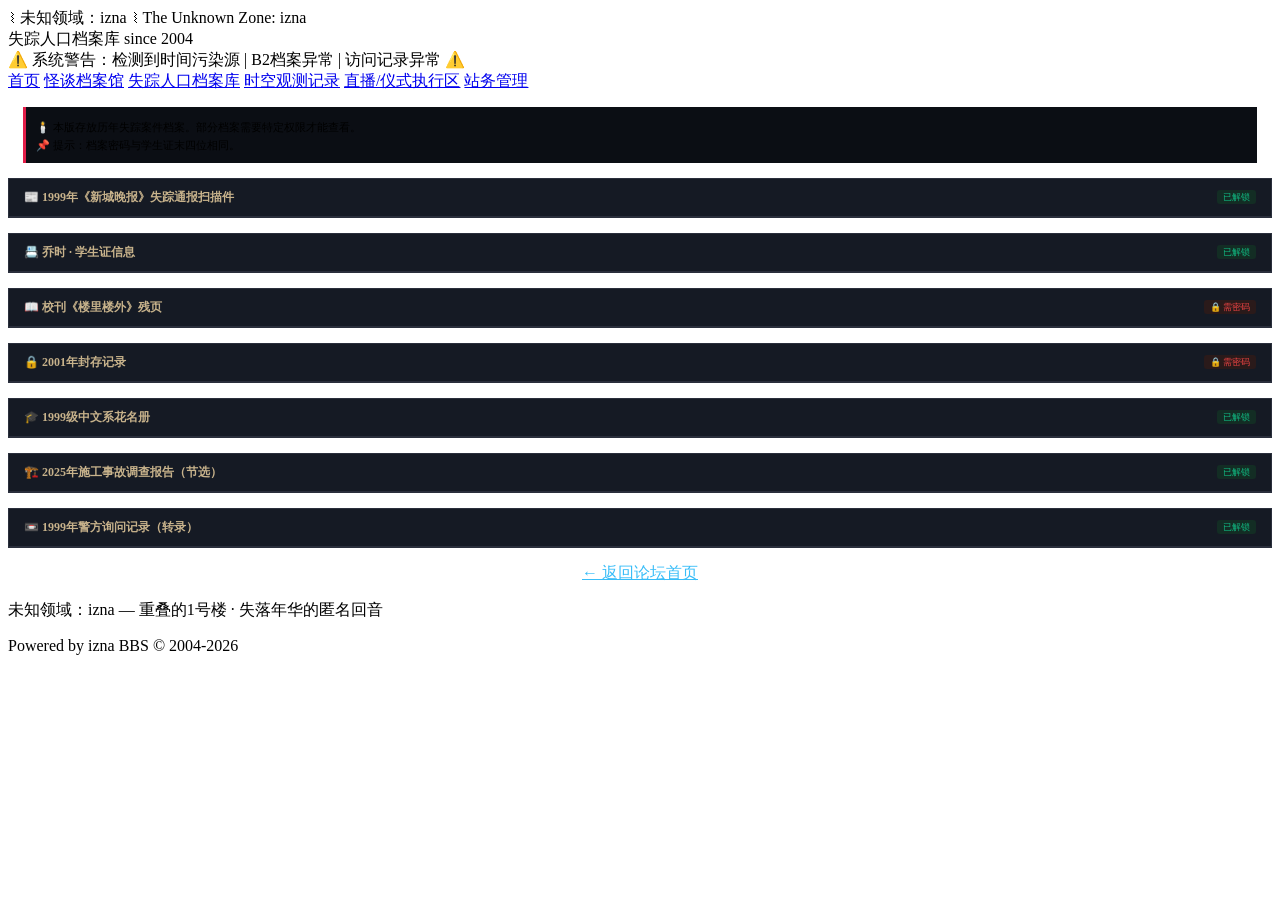
==== forum-2.html @ edf141a2 "1212121" ====
<!DOCTYPE html>
<html lang="zh-CN">
<head>
<meta charset="UTF-8">
<meta name="viewport" content="width=device-width, initial-scale=1.0">
<title>未知领域：izna - 失踪人口档案库</title>
<link rel="stylesheet" href="style.css">
<style>
    .locked-badge {
        background: #2a1a1a;
        color: #ef4444;
        padding: 2px 6px;
        border-radius: 3px;
        font-size: 9px;
        margin-left: 8px;
    }
    .unlocked-badge {
        background: #132d24;
        color: #10b981;
        padding: 2px 6px;
        border-radius: 3px;
        font-size: 9px;
        margin-left: 8px;
    }
    .password-input-group {
        display: flex;
        gap: 8px;
        margin-top: 10px;
        align-items: center;
    }
    .password-input-group input {
        flex: 1;
        background: #1a1f2a;
        border: 1px solid #2a2f3c;
        color: #e2e8f0;
        padding: 6px 10px;
        font-family: monospace;
        font-size: 11px;
    }
    .archive-card {
        background: #0b0e14;
        border: 1px solid #2a2f3c;
        margin-bottom: 15px;
        overflow: hidden;
    }
    .archive-header {
        background: #151a24;
        padding: 10px 15px;
        border-bottom: 1px solid #2a2f3c;
        cursor: pointer;
        display: flex;
        justify-content: space-between;
        align-items: center;
    }
    .archive-header:hover {
        background: #1a1f2a;
    }
    .archive-title {
        font-weight: bold;
        color: #c7b28b;
        font-size: 12px;
    }
    .archive-status {
        font-size: 10px;
    }
    .archive-body {
        padding: 15px;
        display: none;
        border-top: 1px solid #1a1f2a;
    }
    .evidence-box {
        background: #0c0f16;
        border-left: 3px solid #e11d48;
        padding: 12px;
        margin: 10px 0;
        font-size: 11px;
    }
</style>
</head>
<body>

<div class="container">
    <!-- 论坛头部 -->
    <div class="header">
        <div class="logo">
            <span class="logo-cn">⌇ 未知领域：izna ⌇</span>
            <span class="logo-en">The Unknown Zone: izna</span>
        </div>
        <div class="banner">
            <span class="banner-text">失踪人口档案库</span>
            <span class="banner-date">since 2004</span>
        </div>
        <div class="warning">
            ⚠️ 系统警告：检测到时间污染源 | B2档案异常 | 访问记录异常 ⚠️
        </div>
    </div>

    <!-- 导航栏 -->
    <div class="navbar">
        <a href="index.html">首页</a>
        <a href="forum-1.html">怪谈档案馆</a>
        <a href="forum-2.html" class="active">失踪人口档案库</a>
        <a href="forum-3.html">时空观测记录</a>
        <a href="forum-4.html">直播/仪式执行区</a>
        <a href="#">站务管理</a>
    </div>

    <!-- 版块说明 -->
    <div style="margin: 15px; padding: 10px; background: #0b0e14; border-left: 3px solid #e11d48;">
        <span style="font-size: 11px;">🕯️ 本版存放历年失踪案件档案。部分档案需要特定权限才能查看。<br>
        📌 提示：档案密码与学生证末四位相同。</span>
    </div>

    <!-- ==================== 档案1：失踪报道（已解锁） ==================== -->
    <div class="archive-card">
        <div class="archive-header" onclick="toggleArchive('archive1')">
            <span class="archive-title">📰 1999年《新城晚报》失踪通报扫描件</span>
            <span class="archive-status"><span class="unlocked-badge">已解锁</span></span>
        </div>
        <div id="archive1" class="archive-body">
            <iframe src="missing_news.html" style="width:100%; min-height:400px; border:none; background:#fff;"></iframe>
            <div class="evidence-box">
                💡 底部隐写信息：<br>
                「10月22日 / B2 / 3717 / 她不是离校」
            </div>
        </div>
    </div>

    <!-- ==================== 档案2：学生证信息（半解锁） ==================== -->
    <div class="archive-card">
        <div class="archive-header" onclick="toggleArchive('archive2')">
            <span class="archive-title">📇 乔时 · 学生证信息</span>
            <span class="archive-status"><span class="unlocked-badge">已解锁</span></span>
        </div>
        <div id="archive2" class="archive-body">
            <div class="photo-placeholder" style="text-align:center;">
                📷 [学生证扫描件]<br>
                <span style="font-size:10px; color:#64748b;">【图片加载中】学生证残影</span>
            </div>
            <div class="evidence-box">
                <strong>姓名</strong>：乔□<br>
                <strong>入学年份</strong>：1999<br>
                <strong>专业</strong>：中文系<br>
                <strong>学号末四位</strong>：3717<br>
                <strong>状态</strong>：1999年10月后无记录<br>
                <strong>边缘灰度条隐藏信息</strong>：1999-03-17 / 1999-10-22
            </div>
        </div>
    </div>

    <!-- ==================== 档案3：校刊《楼里楼外》残页（需密码） ==================== -->
    <div class="archive-card" id="archive3-card">
        <div class="archive-header" onclick="toggleArchive('archive3')">
            <span class="archive-title">📖 校刊《楼里楼外》残页</span>
            <span class="archive-status" id="archive3-status"><span class="locked-badge">🔒 需密码</span></span>
        </div>
        <div id="archive3" class="archive-body">
            <div id="archive3-locked">
                <p style="font-size:11px; color:#94a3b8;">该档案已被加密。请输入密码解锁：</p>
                <div class="password-input-group">
                    <input type="text" id="archive3-pwd" placeholder="输入密码...">
                    <button class="puzzle-btn" id="archive3-unlock">解锁</button>
                </div>
                <div id="archive3-error" style="color:#ef4444; font-size:10px; margin-top:8px;"></div>
            </div>
            <div id="archive3-content" style="display:none;">
                <div style="font-family:'Courier New', monospace; font-size:11px; line-height:1.6;">
                    <p><strong>《楼里楼外》残页 · 节选</strong></p>
                    <p>“我来到这栋楼的第一天，就觉得它在看我。<br>
                    不是比喻。<br>
                    是走廊尽头的窗户。是楼梯间的镜子。是中庭那棵榕树的气根在风里晃动的节奏。<br>
                    它们都在看我。<br>
                    后来我才知道，那不是“看”。是在等我。”</p>
                    <p style="color:#94a3b8;">...（全文需完成仪式后解锁）</p>
                </div>
                <div class="evidence-box">
                    💡 笔迹鉴定：该文章与乔时的笔迹匹配度99.7%。<br>
                    但纸张碳测年显示纸张年代为1979年。结论存疑。
                </div>
            </div>
        </div>
    </div>

    <!-- ==================== 档案4：2001年封存记录（需密码） ==================== -->
    <div class="archive-card" id="archive4-card">
        <div class="archive-header" onclick="toggleArchive('archive4')">
            <span class="archive-title">🔒 2001年封存记录</span>
            <span class="archive-status" id="archive4-status"><span class="locked-badge">🔒 需密码</span></span>
        </div>
        <div id="archive4" class="archive-body">
            <div id="archive4-locked">
                <p style="font-size:11px; color:#94a3b8;">该档案已被封存。请输入密码解锁：</p>
                <div class="password-input-group">
                    <input type="text" id="archive4-pwd" placeholder="输入密码...">
                    <button class="puzzle-btn" id="archive4-unlock">解锁</button>
                </div>
                <div id="archive4-error" style="color:#ef4444; font-size:10px; margin-top:8px;"></div>
            </div>
            <div id="archive4-content" style="display:none;">
                <div style="font-family:'Courier New', monospace; font-size:11px; line-height:1.6; background:#0b0e14; padding:15px;">
                    <p>╔══════════════════════════════════════════════════════════════════╗<br>
                    ║                    封存记录 · 档案号：2001-0317                    ║<br>
                    ╠══════════════════════════════════════════════════════════════════╣<br>
                    ║  执行时间：2001年3月17日 00:00:00                                 ║<br>
                    ║  执行IP：127.0.0.1 (内部)                                         ║<br>
                    ║  操作权限：系统级 · 不可追溯                                       ║<br>
                    ║                                                                    ║<br>
                    ║  封存内容：                                                       ║<br>
                    ║  - 乔时(1999级)全部学籍档案                                        ║<br>
                    ║  - 1999年失踪案件相关报道                                          ║<br>
                    ║  - 《楼里楼外》原文及底稿                                          ║<br>
                    ║  - B2平面图及施工记录                                              ║<br>
                    ║                                                                    ║<br>
                    ║  封存原因：[记录被覆盖]                                            ║<br>
                    ║                                                                    ║<br>
                    ║  [系统备注] 删除指令来自内部，IP无法追踪。                         ║<br>
                    ║  操作者权限高于校长。                                             ║<br>
                    ╚══════════════════════════════════════════════════════════════════╝</p>
                    
                    <p style="margin-top:15px; color:#94a3b8;">&gt; 附加信息：<br>
                    &gt; 经后续核查，2001年封存操作与B2沙漏室的时间异常有关。<br>
                    &gt; 乔时的档案被删除后，系统日志中出现了一条无法解释的记录：<br>
                    &gt; "她不想被发现。但她想让别人来找她。"</p>
                    
                    <p style="margin-top:10px; color:#e11d48;">⚠️ 该记录已通过数字签名验证，但签名者身份无法确认。</p>
                </div>
            </div>
        </div>
    </div>

    <!-- ==================== 档案5：1999级中文系花名册（半解锁） ==================== -->
    <div class="archive-card">
        <div class="archive-header" onclick="toggleArchive('archive5')">
            <span class="archive-title">🎓 1999级中文系花名册</span>
            <span class="archive-status"><span class="unlocked-badge">已解锁</span></span>
        </div>
        <div id="archive5" class="archive-body">
            <div class="evidence-box">
                <strong>1999级中文系 · 新生名单</strong><br><br>
                1. 乔时（学号：19990317）—— 状态：失踪<br>
                2. 王某某 —— 状态：正常毕业<br>
                3. 李某某 —— 状态：正常毕业<br>
                ...（共47人）<br><br>
                <span style="color:#94a3b8;">※ 乔时的学籍信息于2001年被标记为“删除”，非“休学”或“退学”。</span>
            </div>
        </div>
    </div>

    <!-- ==================== 档案6：2025年施工事故报告 ==================== -->
    <div class="archive-card">
        <div class="archive-header" onclick="toggleArchive('archive6')">
            <span class="archive-title">🏗️ 2025年施工事故调查报告（节选）</span>
            <span class="archive-status"><span class="unlocked-badge">已解锁</span></span>
        </div>
        <div id="archive6" class="archive-body">
            <div class="evidence-box">
                <strong>报告编号：</strong>SG-2025-0317<br>
                <strong>事故时间：</strong>2025年3月17日 03:17<br>
                <strong>事故地点：</strong>1号楼B2区域<br>
                <strong>事故描述：</strong>施工人员在挖掘过程中发现疑似人类遗骸<br>
                <strong>后续处理：</strong>工程暂停，遗骸移交相关部门<br>
                <strong>备注：</strong>遗骸身份有待确认。现场发现一枚损坏的学生证，编号末四位3717。
            </div>
        </div>
    </div>

    <!-- ==================== 档案7：警方询问记录 ==================== -->
    <div class="archive-card">
        <div class="archive-header" onclick="toggleArchive('archive7')">
            <span class="archive-title">📼 1999年警方询问记录（转录）</span>
            <span class="archive-status"><span class="unlocked-badge">已解锁</span></span>
        </div>
        <div id="archive7" class="archive-body">
            <div class="evidence-box">
                <strong>询问对象：</strong>乔时室友 · 李某<br>
                <strong>询问时间：</strong>1999年10月23日<br><br>
                <strong>问</strong>：乔时失踪前是否有异常行为？<br>
                <strong>答</strong>：她经常在熄灯后出去。我问她去哪，她说“去铁门那边”。<br><br>
                <strong>问</strong>：什么铁门？<br>
                <strong>答</strong>：1号楼东侧的铁门。她说那里有回声。<br><br>
                <strong>问</strong>：她还说过什么吗？<br>
                <strong>答</strong>：她说过一句很奇怪的话——“如果有一天我不见了，不要找我。我在楼里。”<br><br>
                <span style="color:#94a3b8;">【记录结束】</span>
            </div>
        </div>
    </div>

    <!-- 返回链接 -->
    <div style="margin: 15px; text-align: center;">
        <a href="index.html" style="color:#38bdf8;">← 返回论坛首页</a>
    </div>

    <div class="footer">
        <p>未知领域：izna — 重叠的1号楼 · 失落年华的匿名回音</p>
        <p>Powered by izna BBS © 2004-2026</p>
    </div>
</div>

<script src="script.js"></script>
<script>
    // 展开/收起档案
    function toggleArchive(archiveId) {
        const element = document.getElementById(archiveId);
        if (element.style.display === "none" || element.style.display === "") {
            element.style.display = "block";
        } else {
            element.style.display = "none";
        }
    }
    
    // 档案3：《楼里楼外》残页解锁
    document.getElementById("archive3-unlock")?.addEventListener("click", () => {
        const pwd = document.getElementById("archive3-pwd")?.value.trim();
        if (pwd === "3717") {
            document.getElementById("archive3-locked").style.display = "none";
            document.getElementById("archive3-content").style.display = "block";
            document.getElementById("archive3-status").innerHTML = '<span class="unlocked-badge">✅ 已解锁</span>';
            document.getElementById("archive3-error").innerHTML = "";
            window.iznaAPI?.showSystemMessage("《楼里楼外》残页已解锁。");
        } else {
            document.getElementById("archive3-error").innerHTML = "❌ 密码错误。提示：学生证末四位。";
        }
    });
    
    // 档案4：2001年封存记录解锁
    document.getElementById("archive4-unlock")?.addEventListener("click", () => {
        const pwd = document.getElementById("archive4-pwd")?.value.trim();
        if (pwd === "3717") {
            document.getElementById("archive4-locked").style.display = "none";
            document.getElementById("archive4-content").style.display = "block";
            document.getElementById("archive4-status").innerHTML = '<span class="unlocked-badge">✅ 已解锁</span>';
            document.getElementById("archive4-error").innerHTML = "";
            window.iznaAPI?.showSystemMessage("2001年封存记录已解锁。");
        } else {
            document.getElementById("archive4-error").innerHTML = "❌ 密码错误。提示：学生证末四位。";
        }
    });
    
    // 初始化：所有archive-body默认关闭
    for (let i = 1; i <= 7; i++) {
        const el = document.getElementById(`archive${i}`);
        if (el) el.style.display = "none";
    }
</script>
</body>
</html>
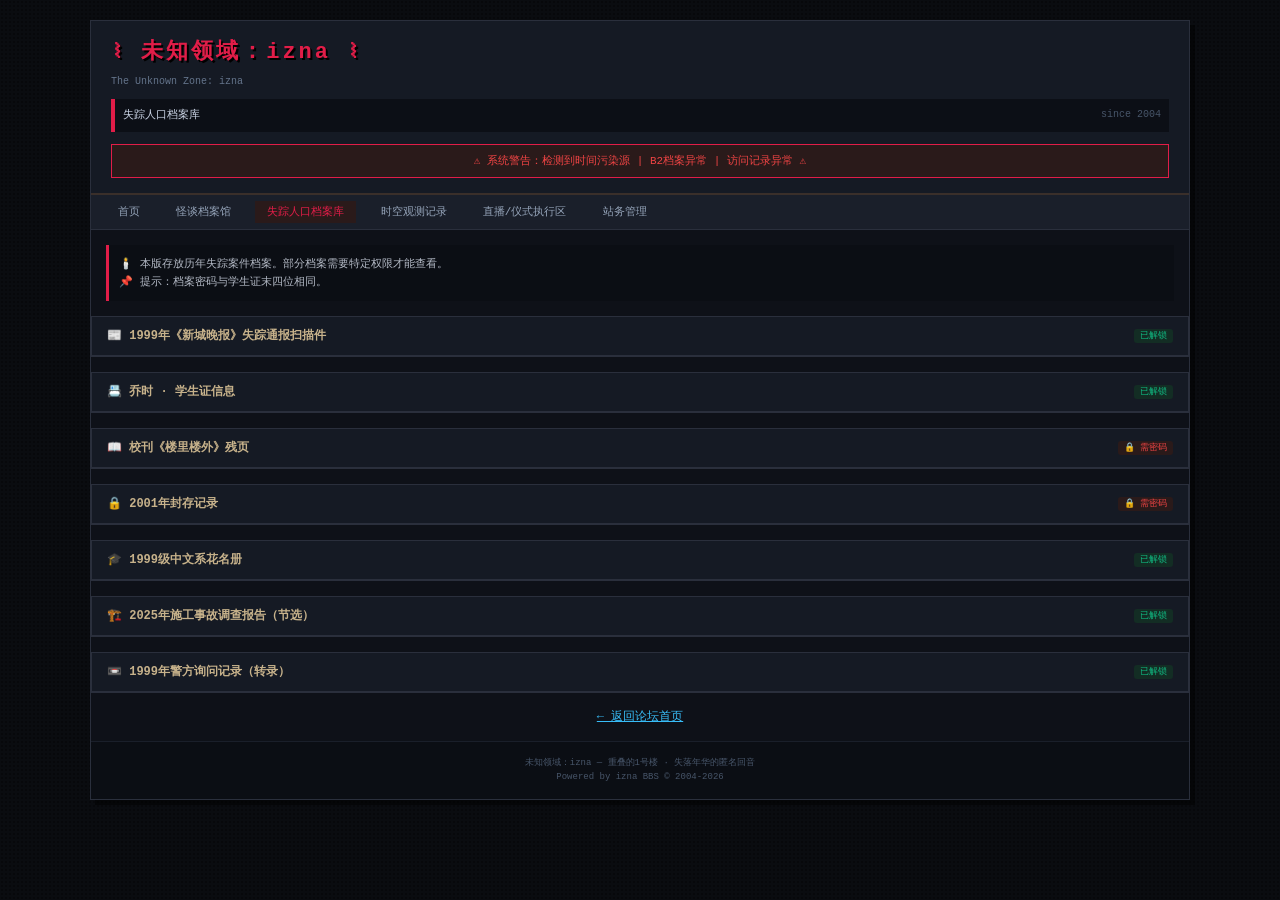
==== commit 6ab1108b: "添加图片引用到HTML页面" ====
--- a/forum-2.html
+++ b/forum-2.html
@@ -123,6 +123,10 @@
                 💡 底部隐写信息：<br>
                 「10月22日 / B2 / 3717 / 她不是离校」
             </div>
+            <div class="photo-placeholder" style="text-align:center;">
+                📁 [B2档案扫描件]<br>
+                <img src="b2_archive.jpg" alt="B2档案柜" style="max-width:80%; margin:10px auto;">
+            </div>
         </div>
     </div>
 
@@ -136,6 +140,7 @@
             <div class="photo-placeholder" style="text-align:center;">
                 📷 [学生证扫描件]<br>
                 <span style="font-size:10px; color:#64748b;">【图片加载中】学生证残影</span>
+                <img src="student_card.jpg" alt="学生证扫描件" style="max-width:80%; margin:10px auto;">
             </div>
             <div class="evidence-box">
                 <strong>姓名</strong>：乔□<br>
--- a/style.css
+++ b/style.css
@@ -0,0 +1,466 @@
+/* ============================================================
+   未知领域：izna - 00年代论坛复古样式表
+   风格：phpWind 5.x / Discuz! 6.0 仿制版
+   基调：深灰、墨绿、猩红警告
+   ============================================================ */
+
+* {
+    margin: 0;
+    padding: 0;
+    box-sizing: border-box;
+}
+
+body {
+    background-color: #0a0c10;
+    background-image: radial-gradient(rgba(0, 0, 0, 0.3) 1px, transparent 1px);
+    background-size: 4px 4px;
+    color: #b3b9c5;
+    font-family: "Courier New", "SimSun", "宋体", "Microsoft YaHei", monospace;
+    font-size: 12px;
+    line-height: 1.5;
+    padding: 20px;
+}
+
+/* 主容器 */
+.container {
+    max-width: 1100px;
+    margin: 0 auto;
+    background: #0e1118;
+    border: 1px solid #2a2f3c;
+    box-shadow: 5px 5px 0 rgba(0, 0, 0, 0.5);
+}
+
+/* 头部 */
+.header {
+    background: #151a24;
+    border-bottom: 2px solid #3a2f2a;
+    padding: 15px 20px;
+}
+
+.logo-cn {
+    font-size: 22px;
+    font-weight: 900;
+    color: #e11d48;
+    letter-spacing: 3px;
+    text-shadow: 2px 2px 0 #000;
+}
+
+.logo-en {
+    font-size: 10px;
+    color: #64748b;
+    display: block;
+    margin-top: 5px;
+}
+
+.banner {
+    margin-top: 10px;
+    padding: 8px;
+    background: #0c0f16;
+    border-left: 4px solid #e11d48;
+    display: flex;
+    justify-content: space-between;
+}
+
+.banner-text {
+    color: #cbd5e6;
+    font-size: 11px;
+}
+
+.banner-date {
+    color: #475569;
+    font-size: 10px;
+}
+
+.warning {
+    margin-top: 12px;
+    padding: 8px 12px;
+    background: #2a1a1a;
+    border: 1px solid #e11d48;
+    color: #ef4444;
+    font-size: 11px;
+    text-align: center;
+}
+
+/* 导航栏 */
+.navbar {
+    background: #1a1f2a;
+    padding: 8px 15px;
+    border-bottom: 1px solid #2a2f3c;
+}
+
+.navbar a {
+    color: #94a3b8;
+    text-decoration: none;
+    padding: 5px 12px;
+    margin-right: 5px;
+    font-size: 11px;
+}
+
+.navbar a:hover {
+    color: #e2e8f0;
+    background: #2a2f3c;
+}
+
+.navbar a.active {
+    color: #e11d48;
+    background: #2a1a1a;
+}
+
+/* 统计栏 */
+.stats {
+    background: #0b0e14;
+    padding: 6px 15px;
+    font-size: 10px;
+    color: #64748b;
+    display: flex;
+    gap: 20px;
+    border-bottom: 1px solid #1a1f2a;
+}
+
+.online-count {
+    color: #10b981;
+}
+
+/* 版块分类 */
+.category {
+    margin: 20px 15px;
+}
+
+.category-header {
+    background: #1a1f2a;
+    padding: 8px 12px;
+    font-size: 12px;
+    font-weight: bold;
+    color: #c7b28b;
+    border-left: 4px solid #e11d48;
+    margin-bottom: 1px;
+}
+
+.forum-table {
+    width: 100%;
+    border-collapse: collapse;
+    background: #0e1118;
+}
+
+.forum-table tr {
+    border-bottom: 1px solid #1a1f2a;
+}
+
+.forum-table td {
+    padding: 10px 8px;
+    font-size: 11px;
+}
+
+.forum-table tr:hover {
+    background: #131824;
+}
+
+.icon {
+    width: 35px;
+    text-align: center;
+    color: #64748b;
+}
+
+.topic {
+    width: 55%;
+}
+
+.topic a {
+    color: #38bdf8;
+    text-decoration: none;
+}
+
+.topic a:hover {
+    color: #60a5fa;
+    text-decoration: underline;
+}
+
+.topic a.sticky {
+    color: #fbbf24;
+}
+
+.topic a.warning-link {
+    color: #ef4444;
+}
+
+.topic a.post-link-locked {
+    color: #6b7280;
+    cursor: not-allowed;
+}
+
+.topic a.post-link-dead {
+    color: #4a4a5a;
+    text-decoration: line-through;
+}
+
+.author {
+    width: 20%;
+    color: #84cc16;
+    font-family: monospace;
+    font-size: 10px;
+}
+
+.last-post {
+    width: 15%;
+    color: #475569;
+    font-size: 10px;
+}
+
+/* 隐藏版块 */
+.hidden-category {
+    opacity: 0.6;
+    filter: blur(0.5px);
+}
+
+/* 记忆碎片进度条 */
+.memory-progress {
+    margin: 20px 15px;
+    padding: 15px;
+    background: #0b0e14;
+    border: 1px solid #2a2f3c;
+}
+
+.memory-title {
+    display: flex;
+    justify-content: space-between;
+    margin-bottom: 12px;
+    font-size: 11px;
+    font-weight: bold;
+}
+
+.memory-warning {
+    color: #ef4444;
+    font-size: 9px;
+}
+
+.progress-bars {
+    display: flex;
+    flex-direction: column;
+    gap: 8px;
+}
+
+.progress-item {
+    display: flex;
+    align-items: center;
+    gap: 12px;
+    font-size: 10px;
+}
+
+.progress-item span:first-child {
+    width: 140px;
+}
+
+.progress-bar {
+    flex: 1;
+    height: 12px;
+    background: #2a2f3c;
+    border-radius: 2px;
+    overflow: hidden;
+}
+
+.progress-fill {
+    height: 100%;
+    background: #e11d48;
+    width: 0%;
+    transition: width 0.3s;
+}
+
+.progress-status {
+    width: 70px;
+    font-family: monospace;
+}
+
+.progress-status.unlocked {
+    color: #10b981;
+}
+
+.progress-status.locked {
+    color: #6b7280;
+}
+
+.total-progress {
+    margin-top: 12px;
+    padding-top: 10px;
+    border-top: 1px solid #1a1f2a;
+    text-align: center;
+    font-size: 11px;
+}
+
+.total-progress span {
+    color: #e11d48;
+    font-weight: bold;
+}
+
+/* 页脚 */
+.footer {
+    background: #0b0e14;
+    padding: 15px;
+    text-align: center;
+    font-size: 9px;
+    color: #475569;
+    border-top: 1px solid #1a1f2a;
+}
+
+/* 帖子详情页样式 */
+.post-container {
+    background: #0e1118;
+    margin: 15px;
+    border: 1px solid #2a2f3c;
+}
+
+.post-header {
+    background: #151a24;
+    padding: 15px;
+    border-bottom: 1px solid #2a2f3c;
+}
+
+.post-title {
+    font-size: 16px;
+    color: #e2e8f0;
+    margin-bottom: 8px;
+}
+
+.post-meta {
+    font-size: 10px;
+    color: #64748b;
+}
+
+.post-author-info {
+    display: flex;
+    gap: 15px;
+    margin-top: 5px;
+}
+
+.post-avatar {
+    width: 60px;
+    text-align: center;
+}
+
+.post-avatar .avatar {
+    width: 48px;
+    height: 48px;
+    background: #2a2f3c;
+    border-radius: 50%;
+    display: flex;
+    align-items: center;
+    justify-content: center;
+    font-size: 24px;
+}
+
+.post-content {
+    padding: 20px;
+    line-height: 1.8;
+    font-size: 12px;
+}
+
+.post-footer {
+    padding: 12px 20px;
+    background: #0b0e14;
+    border-top: 1px solid #1a1f2a;
+    font-size: 10px;
+    color: #64748b;
+}
+
+/* 谜题交互区 */
+.puzzle-box {
+    margin: 20px;
+    padding: 15px;
+    background: #0b0e14;
+    border: 1px dashed #e11d48;
+}
+
+.puzzle-box h4 {
+    color: #e11d48;
+    margin-bottom: 10px;
+    font-size: 12px;
+}
+
+.puzzle-input {
+    width: 100%;
+    background: #1a1f2a;
+    border: 1px solid #2a2f3c;
+    color: #e2e8f0;
+    padding: 8px;
+    font-family: monospace;
+    font-size: 11px;
+}
+
+.puzzle-btn {
+    background: #2a2f3c;
+    border: none;
+    color: #e2e8f0;
+    padding: 6px 15px;
+    margin-top: 10px;
+    cursor: pointer;
+    font-family: monospace;
+}
+
+.puzzle-btn:hover {
+    background: #e11d48;
+    color: #fff;
+}
+
+.puzzle-result {
+    margin-top: 12px;
+    padding: 10px;
+    background: #00000066;
+    border-left: 3px solid #e11d48;
+    font-family: monospace;
+    font-size: 11px;
+}
+
+/* 图片占位 */
+.photo-placeholder {
+    background: #1a1f2a;
+    border: 1px solid #2a2f3c;
+    padding: 10px;
+    text-align: center;
+    margin: 10px 0;
+}
+
+/* 回复区 */
+.reply-box {
+    margin: 20px;
+    padding: 15px;
+    background: #0b0e14;
+    border: 1px solid #2a2f3c;
+}
+
+.reply-textarea {
+    width: 100%;
+    height: 80px;
+    background: #1a1f2a;
+    border: 1px solid #2a2f3c;
+    color: #e2e8f0;
+    padding: 8px;
+    font-family: monospace;
+    font-size: 11px;
+}
+
+.reply-btn {
+    background: #2a2f3c;
+    border: none;
+    color: #e2e8f0;
+    padding: 5px 15px;
+    margin-top: 8px;
+    cursor: pointer;
+}
+
+/* 系统回复 */
+.system-reply {
+    background: #1a1f2a;
+    border-left: 3px solid #e11d48;
+    padding: 10px;
+    margin-top: 10px;
+    font-size: 11px;
+    color: #94a3b8;
+}
+
+/* 图片显示 */
+.photo-placeholder img {
+    max-width: 100%;
+    height: auto;
+    border-radius: 4px;
+    margin-top: 8px;
+    display: block;
+}
